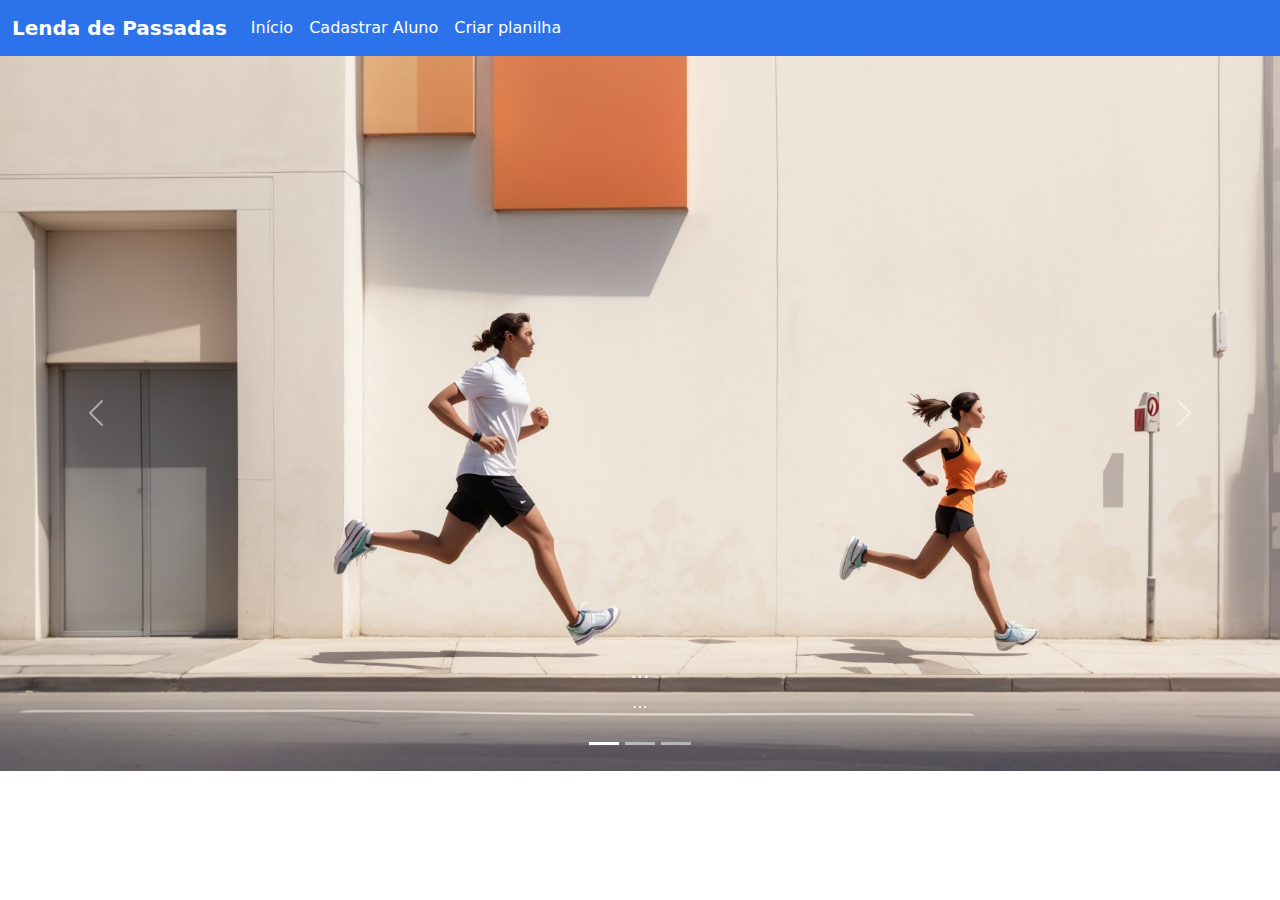
==== index.html @ 8d3c6679 "Add files via upload" ====
<!DOCTYPE html>
<html lang="pt-br">
<head>
  <script type="text/javascript" src="/js/script.js"></script>
    <meta charset="UTF-8">
    <link rel = "stylesheet" type="text/css" href=" css/bootstrap.min.css"/>
    <link rel=" stylesheet" type="text/css" href="css/style.css"/>
    <meta http-equiv="X-UA-Compatible" content="IE=edge">
    <meta name="viewport" content="width=[device-width], initial-scale=1.0">
    <title>Percorrer</title>
</head>
<body>

    <header>
        <nav class="navbar navbar-expand-lg bg-menu">
            <div class="container-fluid">
              <a class="navbar-brand" href="index.html">Lenda de Passadas</a>
              <button class="navbar-toggler" type="button" data-bs-toggle="collapse" data-bs-target="#navbarSupportedContent" aria-controls="navbarSupportedContent" aria-expanded="false" aria-label="Toggle navigation">
                <span class="navbar-toggler-icon"></span>
              </button>
              <div class="collapse navbar-collapse" id="navbarSupportedContent">
                <ul class="navbar-nav me-auto mb-2 mb-lg-0">
                  <li class="nav-item">
                    <a class="nav-link active" aria-current="page" href="index.html">Início</a>
                  </li>
                  <li class="nav-item">
                    <a class="nav-link" href="cadastro.html">Cadastrar Aluno</a>
                  </li>
                  <li class="nav-item">
                    <a class="nav-link" href="planilha.html">Criar planilha</a>
                  </li>
                  
              </div>
            </div>
          </nav>
    </header>
    <main>
        <div id="carouselExampleCaptions" class="carousel slide">
            <div class="carousel-indicators">
              <button type="button" data-bs-target="#carouselExampleCaptions" data-bs-slide-to="0" class="active" aria-current="true" aria-label="Slide 1"></button>
              <button type="button" data-bs-target="#carouselExampleCaptions" data-bs-slide-to="1" aria-label="Slide 2"></button>
              <button type="button" data-bs-target="#carouselExampleCaptions" data-bs-slide-to="2" aria-label="Slide 3"></button>
            </div>
            <div class="carousel-inner">
              <div class="carousel-item active">
                <img src="img/DreamShaper_v7_minimalist_art_street_one_running_people_1.jpg" class="d-block w-100" alt="...">
                <div class="carousel-caption d-none d-md-block">
                  <h5>...</h5>
                  <p>...</p>
                </div>
              </div>
              <div class="carousel-item">
                <img src="img/PessoasCorrendo.jpg" class="d-block w-100" alt="...">
                <div class="carousel-caption d-none d-md-block">
                  <h5>...</h5>
                  <p>...</p>
                </div>
              </div>
              <div class="carousel-item">
                <img src="img/PessoasCorrendo3.jpg" class="d-block w-100" alt="...">
                <div class="carousel-caption d-none d-md-block">
                  <h5>...</h5>
                  <p>...</p>
                </div>
              </div>
            </div>
            <button class="carousel-control-prev" type="button" data-bs-target="#carouselExampleCaptions" data-bs-slide="prev">
              <span class="carousel-control-prev-icon" aria-hidden="true"></span>
              <span class="visually-hidden">Previous</span>
            </button>
            <button class="carousel-control-next" type="button" data-bs-target="#carouselExampleCaptions" data-bs-slide="next">
              <span class="carousel-control-next-icon" aria-hidden="true"></span>
              <span class="visually-hidden">Next</span>
            </button>
          </div>
    </main>

    <script src="js/bootstrap.bundle.min.js"></script>
</body>
</html>
---- css/style.css ----
body {
    background-color: rgb(255, 255, 255);
    background-repeat: no-repeat;
    background-size: cover;
}
.bg-menu{
    background-color: rgb(44, 115, 235)
}
.navbar-nav a{
    color:white !important;

}

.dropdown-menu.show{
    background-color:red;

}
.dropdown-menu.show li a:hover{
    background-color: black;

}

.form{text-align: center;
padding:30;
}

.largo {
    height: 100px;
}

.navbar-brand{
    font-weight: bold !important;
    color:white !important;

}
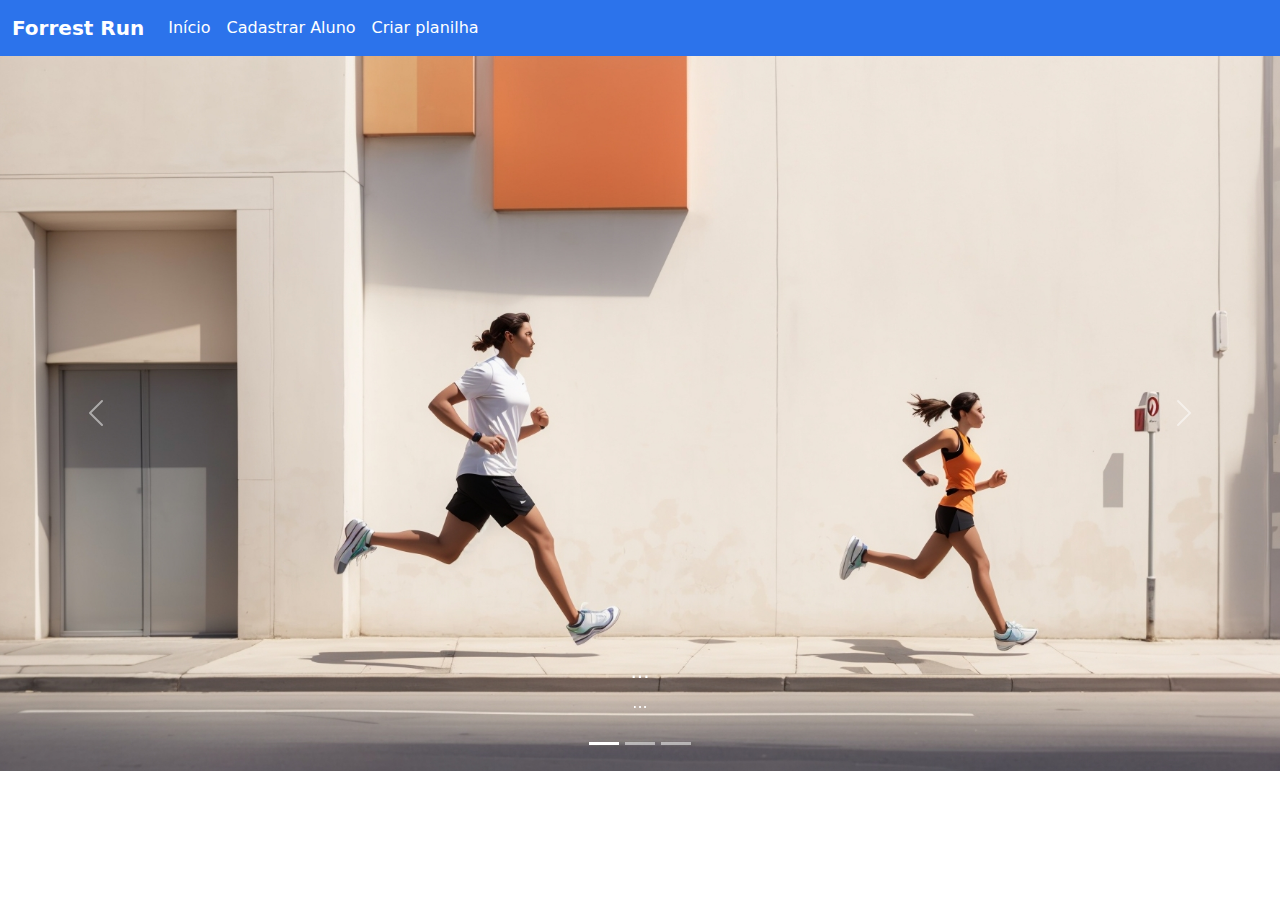
==== commit 34ae3739: "Update index.html" ====
--- a/index.html
+++ b/index.html
@@ -14,7 +14,7 @@
     <header>
         <nav class="navbar navbar-expand-lg bg-menu">
             <div class="container-fluid">
-              <a class="navbar-brand" href="index.html">Lenda de Passadas</a>
+              <a class="navbar-brand" href="index.html">Forrest Run</a>
               <button class="navbar-toggler" type="button" data-bs-toggle="collapse" data-bs-target="#navbarSupportedContent" aria-controls="navbarSupportedContent" aria-expanded="false" aria-label="Toggle navigation">
                 <span class="navbar-toggler-icon"></span>
               </button>
@@ -43,7 +43,7 @@
             </div>
             <div class="carousel-inner">
               <div class="carousel-item active">
-                <img src="img/DreamShaper_v7_minimalist_art_street_one_running_people_1.jpg" class="d-block w-100" alt="...">
+                <img src="img/DreamShaper_v7_minimalist_art_street_one_running_people_1.jpg" class="d-block w-100" width="90%" alt="...">
                 <div class="carousel-caption d-none d-md-block">
                   <h5>...</h5>
                   <p>...</p>
@@ -77,4 +77,4 @@
 
     <script src="js/bootstrap.bundle.min.js"></script>
 </body>
-</html>+</html>
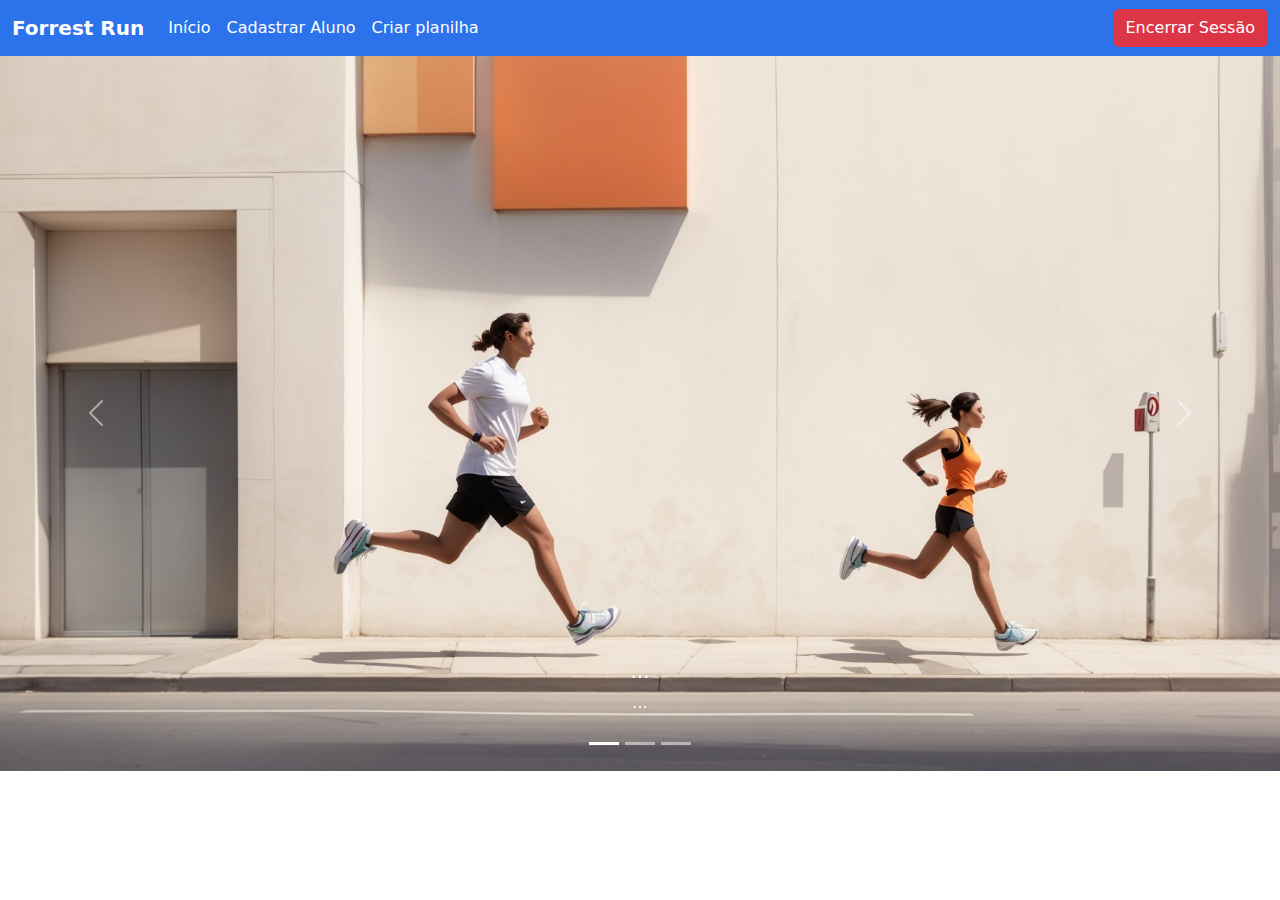
==== commit a9af4dfe: "Update index.html" ====
--- a/index.html
+++ b/index.html
@@ -14,25 +14,26 @@
     <header>
         <nav class="navbar navbar-expand-lg bg-menu">
             <div class="container-fluid">
-              <a class="navbar-brand" href="index.html">Forrest Run</a>
-              <button class="navbar-toggler" type="button" data-bs-toggle="collapse" data-bs-target="#navbarSupportedContent" aria-controls="navbarSupportedContent" aria-expanded="false" aria-label="Toggle navigation">
-                <span class="navbar-toggler-icon"></span>
-              </button>
-              <div class="collapse navbar-collapse" id="navbarSupportedContent">
-                <ul class="navbar-nav me-auto mb-2 mb-lg-0">
-                  <li class="nav-item">
-                    <a class="nav-link active" aria-current="page" href="index.html">Início</a>
-                  </li>
-                  <li class="nav-item">
-                    <a class="nav-link" href="cadastro.html">Cadastrar Aluno</a>
-                  </li>
-                  <li class="nav-item">
-                    <a class="nav-link" href="planilha.html">Criar planilha</a>
-                  </li>
-                  
-              </div>
+                <a class="navbar-brand" href="index.html">Forrest Run</a>
+                <button class="navbar-toggler" type="button" data-bs-toggle="collapse" data-bs-target="#navbarSupportedContent" aria-controls="navbarSupportedContent" aria-expanded="false" aria-label="Toggle navigation">
+                    <span class="navbar-toggler-icon"></span>
+                </button>
+                <div class="collapse navbar-collapse" id="navbarSupportedContent">
+                    <ul class="navbar-nav me-auto mb-2 mb-lg-0">
+                        <li class="nav-item">
+                            <a class="nav-link active" aria-current="page" href="index.html">Início</a>
+                        </li>
+                        <li class="nav-item">
+                            <a class="nav-link" href="cadastro.html">Cadastrar Aluno</a>
+                        </li>
+                        <li class="nav-item">
+                            <a class="nav-link" href="planilha.html">Criar planilha</a>
+                        </li>
+                    </ul>
+                    <a href="login.html" class="btn btn-danger">Encerrar Sessão</a>
+                </div>
             </div>
-          </nav>
+        </nav>
     </header>
     <main>
         <div id="carouselExampleCaptions" class="carousel slide">
